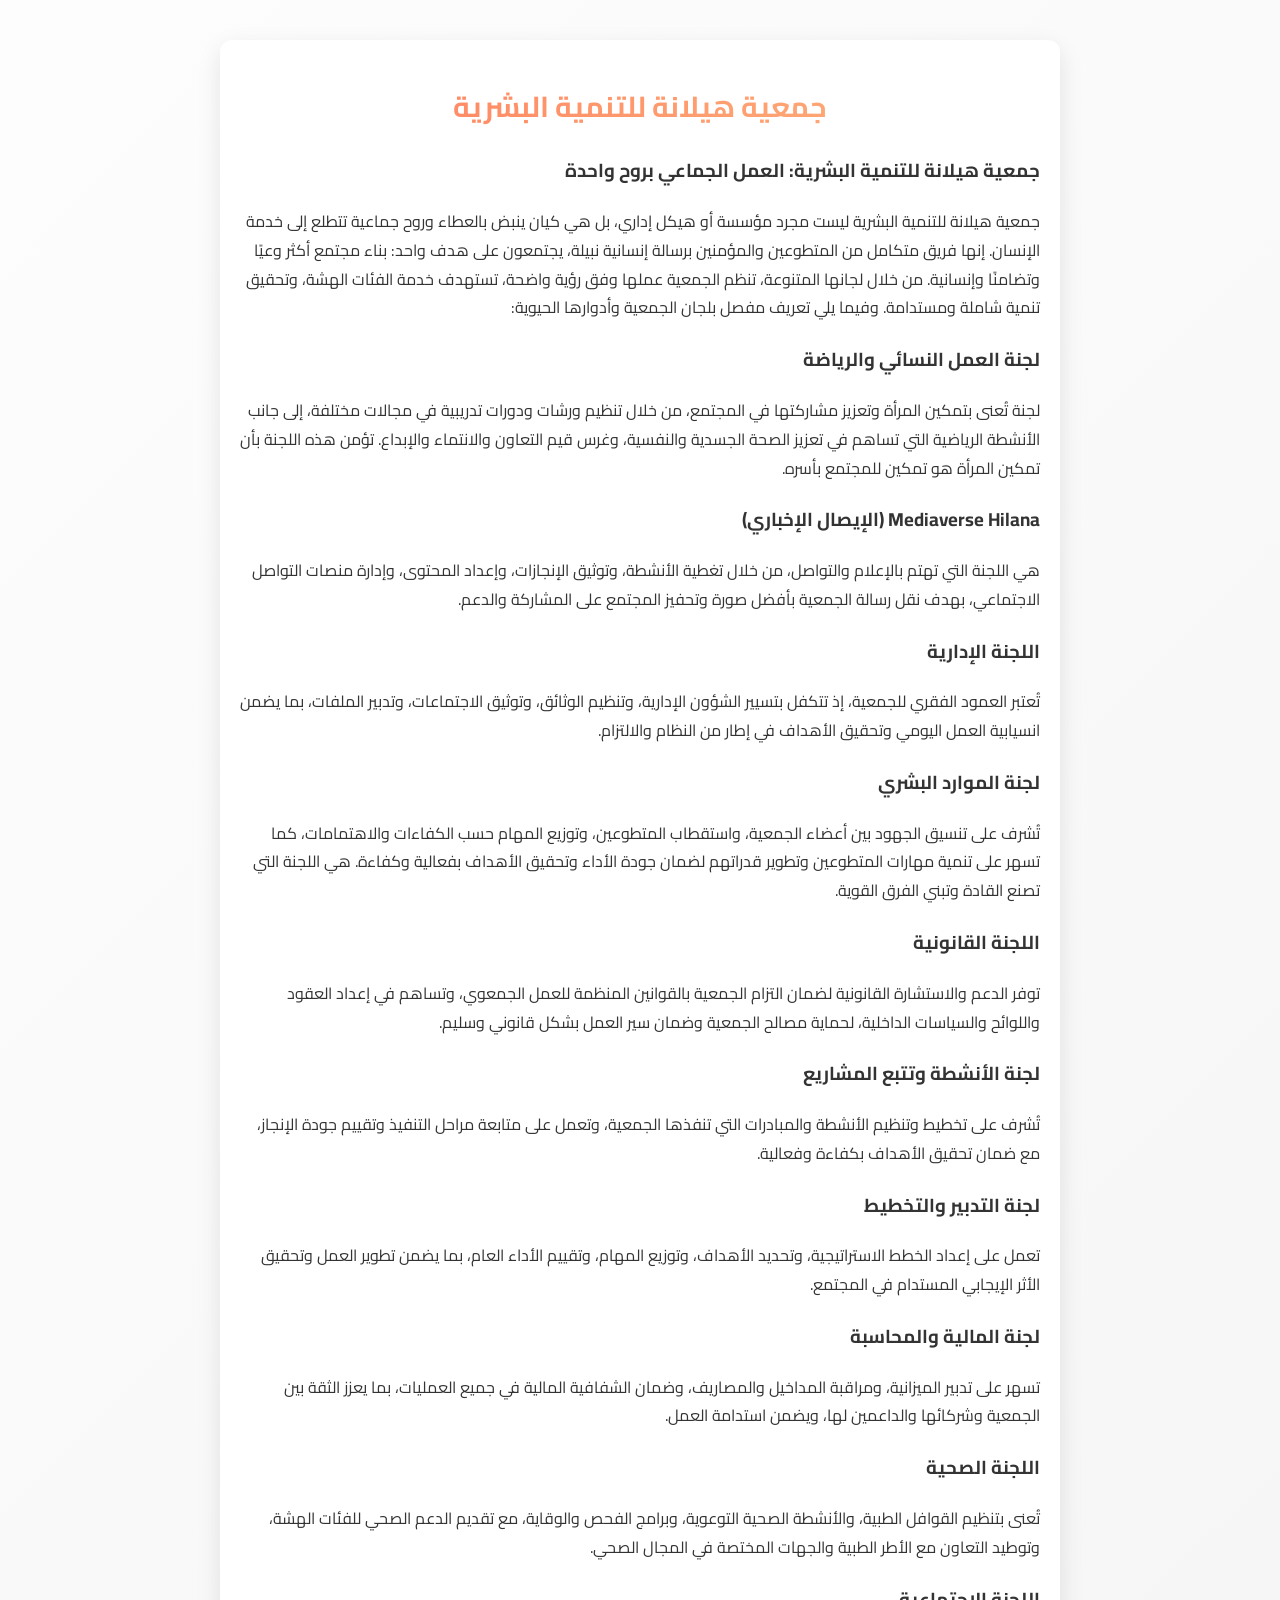
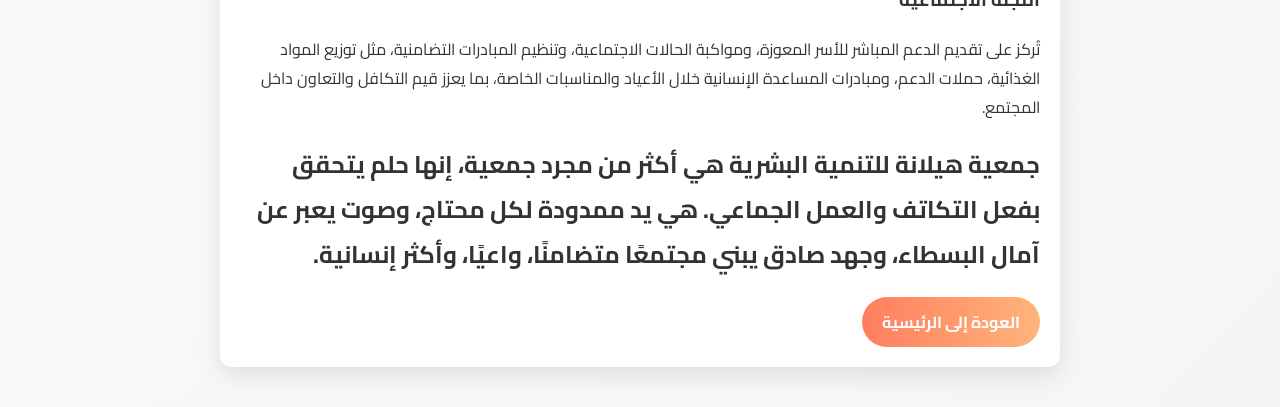
==== about/index.html @ bad17902 "Added new folder to project" ====
<!DOCTYPE html>
<html lang="ar" dir="rtl">
<head>
  <meta charset="UTF-8" />
  <meta name="viewport" content="width=device-width, initial-scale=1.0" />
  <title>القافلة الطبية</title>
  <style>
    @import url('https://fonts.googleapis.com/css2?family=Cairo:wght@400;700&display=swap');

    :root {
      --primary-color: #ff7e5f;
      --secondary-color: #feb47b;
      --text-color: #333;
      --background-color: #fdfdfd;
      --accent-color: #ff9472;
    }

    body {
      font-family: 'Cairo', sans-serif;
      background: linear-gradient(135deg, #fdfdfd, #f5f5f5);
      color: var(--text-color);
      margin: 0;
      padding: 0;
    }

    .container {
      max-width: 800px;
      margin: 40px auto;
      padding: 20px;
      background: #fff;
      border-radius: 12px;
      box-shadow: 0 8px 24px rgba(0,0,0,0.1);
      transition: transform 0.3s ease, box-shadow 0.3s ease;
    }

    .container:hover {
      transform: translateY(-5px);
      box-shadow: 0 12px 32px rgba(0,0,0,0.15);
    }

    h1 {
      background: linear-gradient(90deg, var(--primary-color), var(--secondary-color));
      -webkit-background-clip: text;
      -webkit-text-fill-color: transparent;
      font-size: 1.8em;
      margin-bottom: 20px;
      text-align: center;
    }

    .news-meta {
      text-align: center;
      font-size: 0.9em;
      color: #777;
      margin-bottom: 20px;
    }

    .news-content p {
      line-height: 1.8;
      margin-bottom: 20px;
    }

    img {
      width: 100%;
      max-height: 400px;
      object-fit: cover;
      border-radius: 8px;
      margin-bottom: 20px;
      box-shadow: 0 4px 12px rgba(0,0,0,0.1);
    }

    .back-button {
      display: inline-block;
      padding: 10px 20px;
      background: linear-gradient(90deg, var(--primary-color), var(--secondary-color));
      color: #fff;
      text-decoration: none;
      border-radius: 30px;
      font-weight: bold;
      transition: background 0.3s ease, transform 0.2s ease;
    }

    .back-button:hover {
      transform: scale(1.05);
      background: linear-gradient(90deg, var(--secondary-color), var(--primary-color));
    }
  </style>
</head>
<body>
  <div class="container">
    <h1>جمعية هيلانة للتنمية البشرية</h1>
    

    <div class="news-meta">
    </div>

    <div class="news-content">
        <h3>جمعية هيلانة للتنمية البشرية: العمل الجماعي بروح واحدة</h3>
       <p>جمعية هيلانة للتنمية البشرية ليست مجرد مؤسسة أو هيكل إداري، بل هي كيان ينبض بالعطاء وروح جماعية تتطلع إلى خدمة الإنسان. إنها فريق متكامل من المتطوعين والمؤمنين برسالة إنسانية نبيلة، يجتمعون على هدف واحد: بناء مجتمع أكثر وعيًا وتضامنًا وإنسانية.
        من خلال لجانها المتنوعة، تنظم الجمعية عملها وفق رؤية واضحة، تستهدف خدمة الفئات الهشة، وتحقيق تنمية شاملة ومستدامة. وفيما يلي تعريف مفصل بلجان الجمعية وأدوارها الحيوية:</p>
        <h3>لجنة العمل النسائي والرياضة</h3>
        <p>لجنة تُعنى بتمكين المرأة وتعزيز مشاركتها في المجتمع، من خلال تنظيم ورشات ودورات تدريبية في مجالات مختلفة، إلى جانب الأنشطة الرياضية التي تساهم في تعزيز الصحة الجسدية والنفسية، وغرس قيم التعاون والانتماء والإبداع.
            تؤمن هذه اللجنة بأن تمكين المرأة هو تمكين للمجتمع بأسره.</p>
            <h3>Mediaverse Hilana (الإيصال الإخباري)</h3>
            <p>هي اللجنة التي تهتم بالإعلام والتواصل، من خلال تغطية الأنشطة، وتوثيق الإنجازات، وإعداد المحتوى، وإدارة منصات التواصل الاجتماعي، بهدف نقل رسالة الجمعية بأفضل صورة وتحفيز المجتمع على المشاركة والدعم.</p>
            <h3>اللجنة الإدارية</h3>
            <p>تُعتبر العمود الفقري للجمعية، إذ تتكفل بتسيير الشؤون الإدارية، وتنظيم الوثائق، وتوثيق الاجتماعات، وتدبير الملفات، بما يضمن انسيابية العمل اليومي وتحقيق الأهداف في إطار من النظام والالتزام.</p>
            <h3>لجنة الموارد البشري</h3>
            <p>تُشرف على تنسيق الجهود بين أعضاء الجمعية، واستقطاب المتطوعين، وتوزيع المهام حسب الكفاءات والاهتمامات، كما تسهر على تنمية مهارات المتطوعين وتطوير قدراتهم لضمان جودة الأداء وتحقيق الأهداف بفعالية وكفاءة.
                هي اللجنة التي تصنع القادة وتبني الفرق القوية.</p>
            <h3>اللجنة القانونية</h3>
            <p>توفر الدعم والاستشارة القانونية لضمان التزام الجمعية بالقوانين المنظمة للعمل الجمعوي، وتساهم في إعداد العقود واللوائح والسياسات الداخلية، لحماية مصالح الجمعية وضمان سير العمل بشكل قانوني وسليم.</p>
            <h3>لجنة الأنشطة وتتبع المشاريع</h3>
            <p>تُشرف على تخطيط وتنظيم الأنشطة والمبادرات التي تنفذها الجمعية، وتعمل على متابعة مراحل التنفيذ وتقييم جودة الإنجاز، مع ضمان تحقيق الأهداف بكفاءة وفعالية.</p>
            <h3>لجنة التدبير والتخطيط</h3>
            <p>تعمل على إعداد الخطط الاستراتيجية، وتحديد الأهداف، وتوزيع المهام، وتقييم الأداء العام، بما يضمن تطوير العمل وتحقيق الأثر الإيجابي المستدام في المجتمع.</p>
            <h3>لجنة المالية والمحاسبة</h3>
            <p>تسهر على تدبير الميزانية، ومراقبة المداخيل والمصاريف، وضمان الشفافية المالية في جميع العمليات، بما يعزز الثقة بين الجمعية وشركائها والداعمين لها، ويضمن استدامة العمل.</p>
            <h3>اللجنة الصحية</h3>
            <p>تُعنى بتنظيم القوافل الطبية، والأنشطة الصحية التوعوية، وبرامج الفحص والوقاية، مع تقديم الدعم الصحي للفئات الهشة، وتوطيد التعاون مع الأطر الطبية والجهات المختصة في المجال الصحي.</p>
            <h3>اللجنة الاجتماعية</h3>
            <p>تُركز على تقديم الدعم المباشر للأسر المعوزة، ومواكبة الحالات الاجتماعية، وتنظيم المبادرات التضامنية، مثل توزيع المواد الغذائية، حملات الدعم، ومبادرات المساعدة الإنسانية خلال الأعياد والمناسبات الخاصة، بما يعزز قيم التكافل والتعاون داخل المجتمع.</p>
            <h2>جمعية هيلانة للتنمية البشرية هي أكثر من مجرد جمعية، إنها حلم يتحقق بفعل التكاتف والعمل الجماعي. هي يد ممدودة لكل محتاج، وصوت يعبر عن آمال البسطاء، وجهد صادق يبني مجتمعًا متضامنًا، واعيًا، وأكثر إنسانية.</h2>
    </div>

    <a href="index.html" class="back-button">العودة إلى الرئيسية</a>
  </div>
</body>
</html>
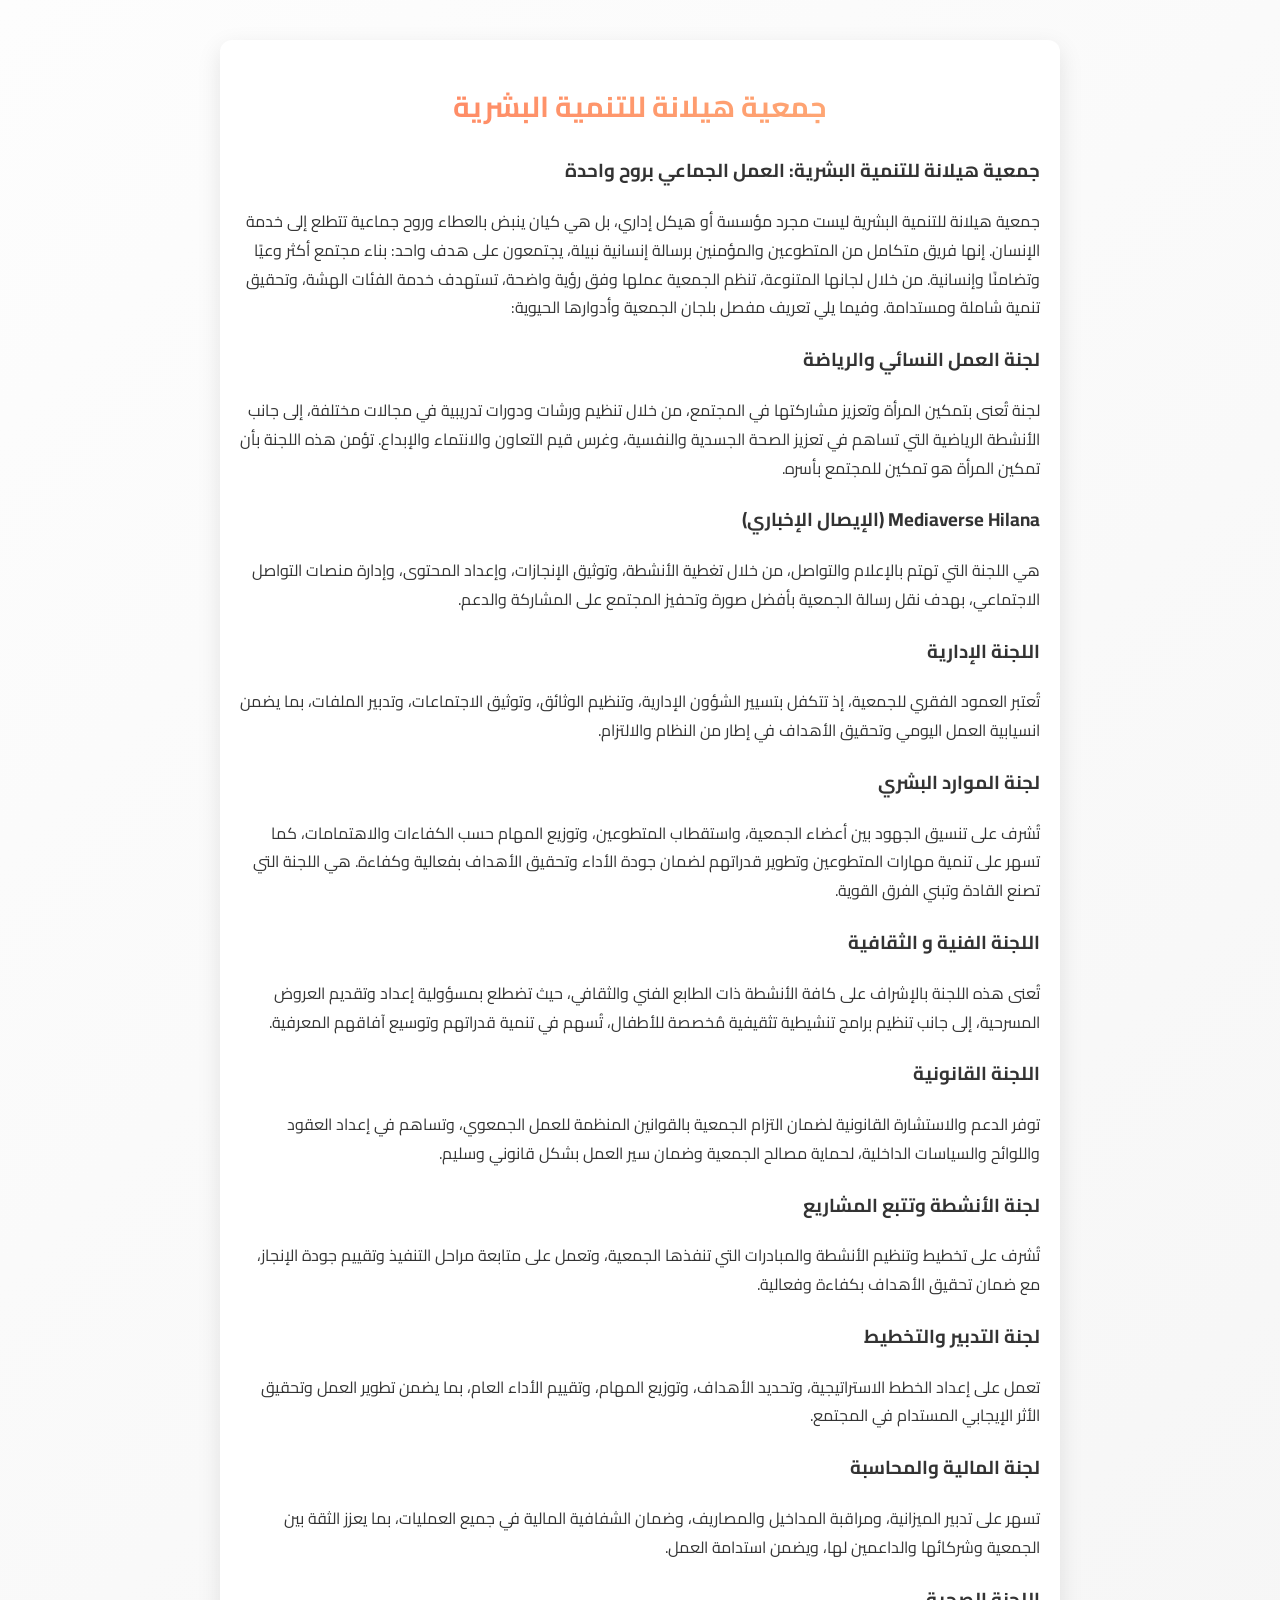
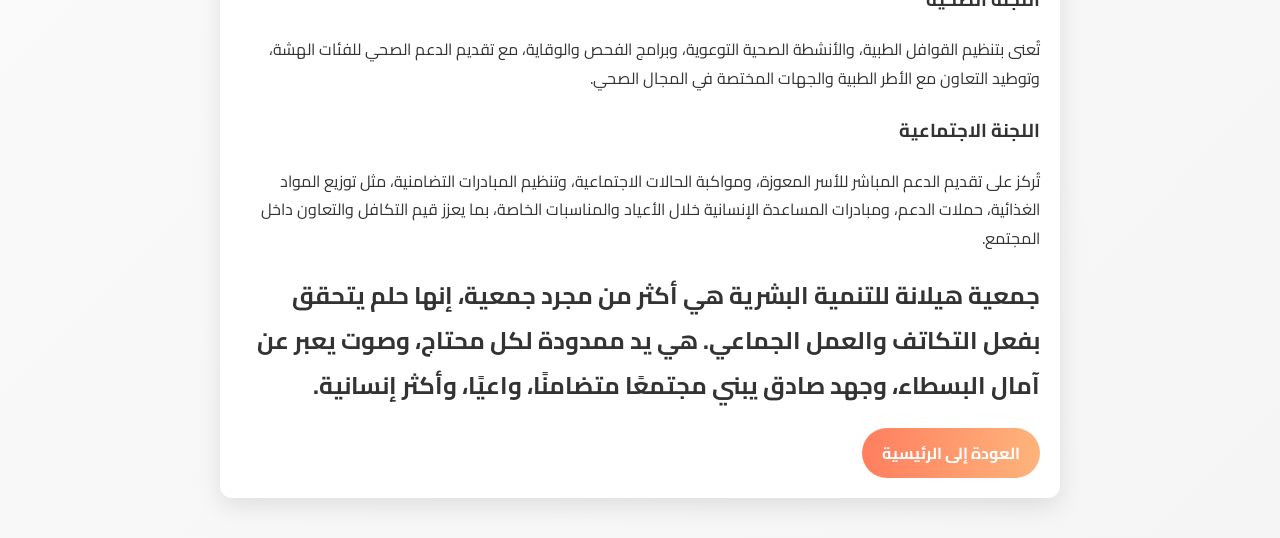
==== commit b13c11f6: "Update index.html" ====
--- a/about/index.html
+++ b/about/index.html
@@ -107,6 +107,8 @@
             <h3>لجنة الموارد البشري</h3>
             <p>تُشرف على تنسيق الجهود بين أعضاء الجمعية، واستقطاب المتطوعين، وتوزيع المهام حسب الكفاءات والاهتمامات، كما تسهر على تنمية مهارات المتطوعين وتطوير قدراتهم لضمان جودة الأداء وتحقيق الأهداف بفعالية وكفاءة.
                 هي اللجنة التي تصنع القادة وتبني الفرق القوية.</p>
+            <h3>اللجنة الفنية و الثقافية</h3>
+            <p>تُعنى هذه اللجنة بالإشراف على كافة الأنشطة ذات الطابع الفني والثقافي، حيث تضطلع بمسؤولية إعداد وتقديم العروض المسرحية، إلى جانب تنظيم برامج تنشيطية تثقيفية مُخصصة للأطفال، تُسهم في تنمية قدراتهم وتوسيع آفاقهم المعرفية.</p>
             <h3>اللجنة القانونية</h3>
             <p>توفر الدعم والاستشارة القانونية لضمان التزام الجمعية بالقوانين المنظمة للعمل الجمعوي، وتساهم في إعداد العقود واللوائح والسياسات الداخلية، لحماية مصالح الجمعية وضمان سير العمل بشكل قانوني وسليم.</p>
             <h3>لجنة الأنشطة وتتبع المشاريع</h3>
